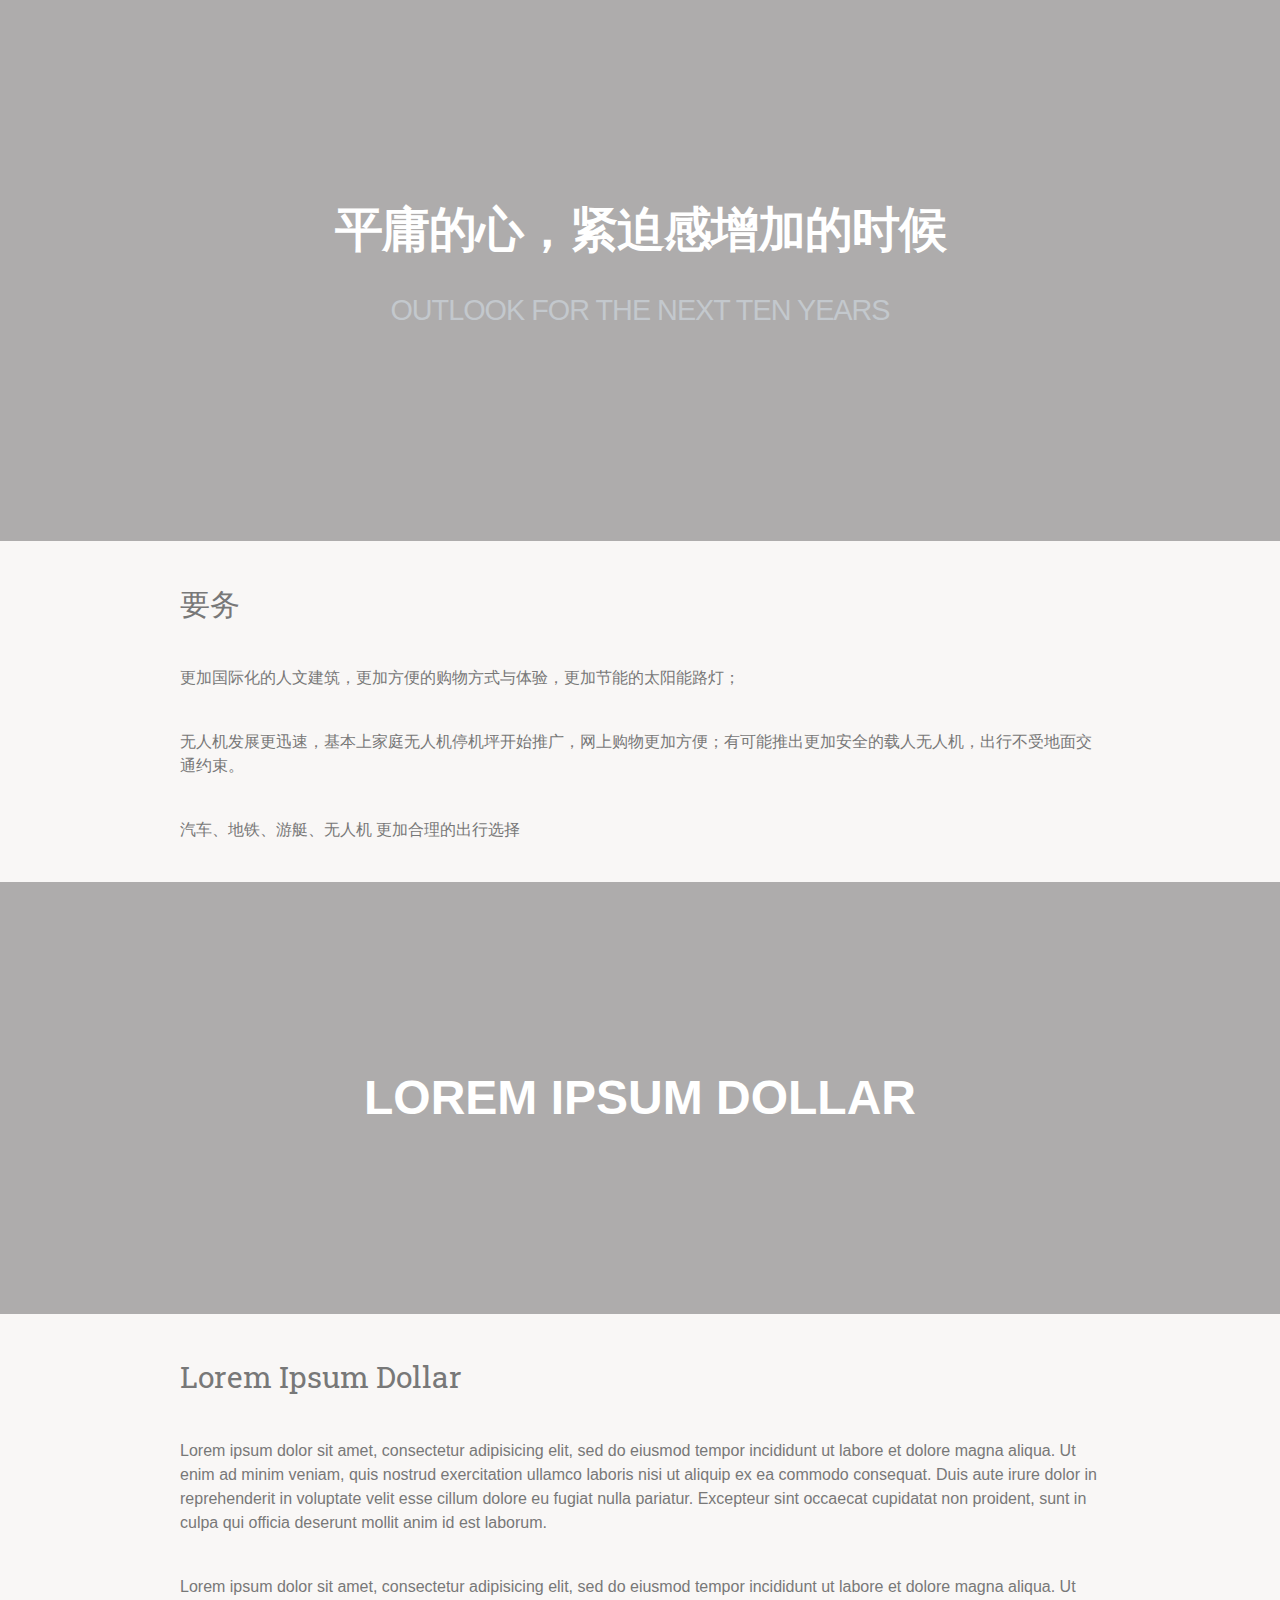
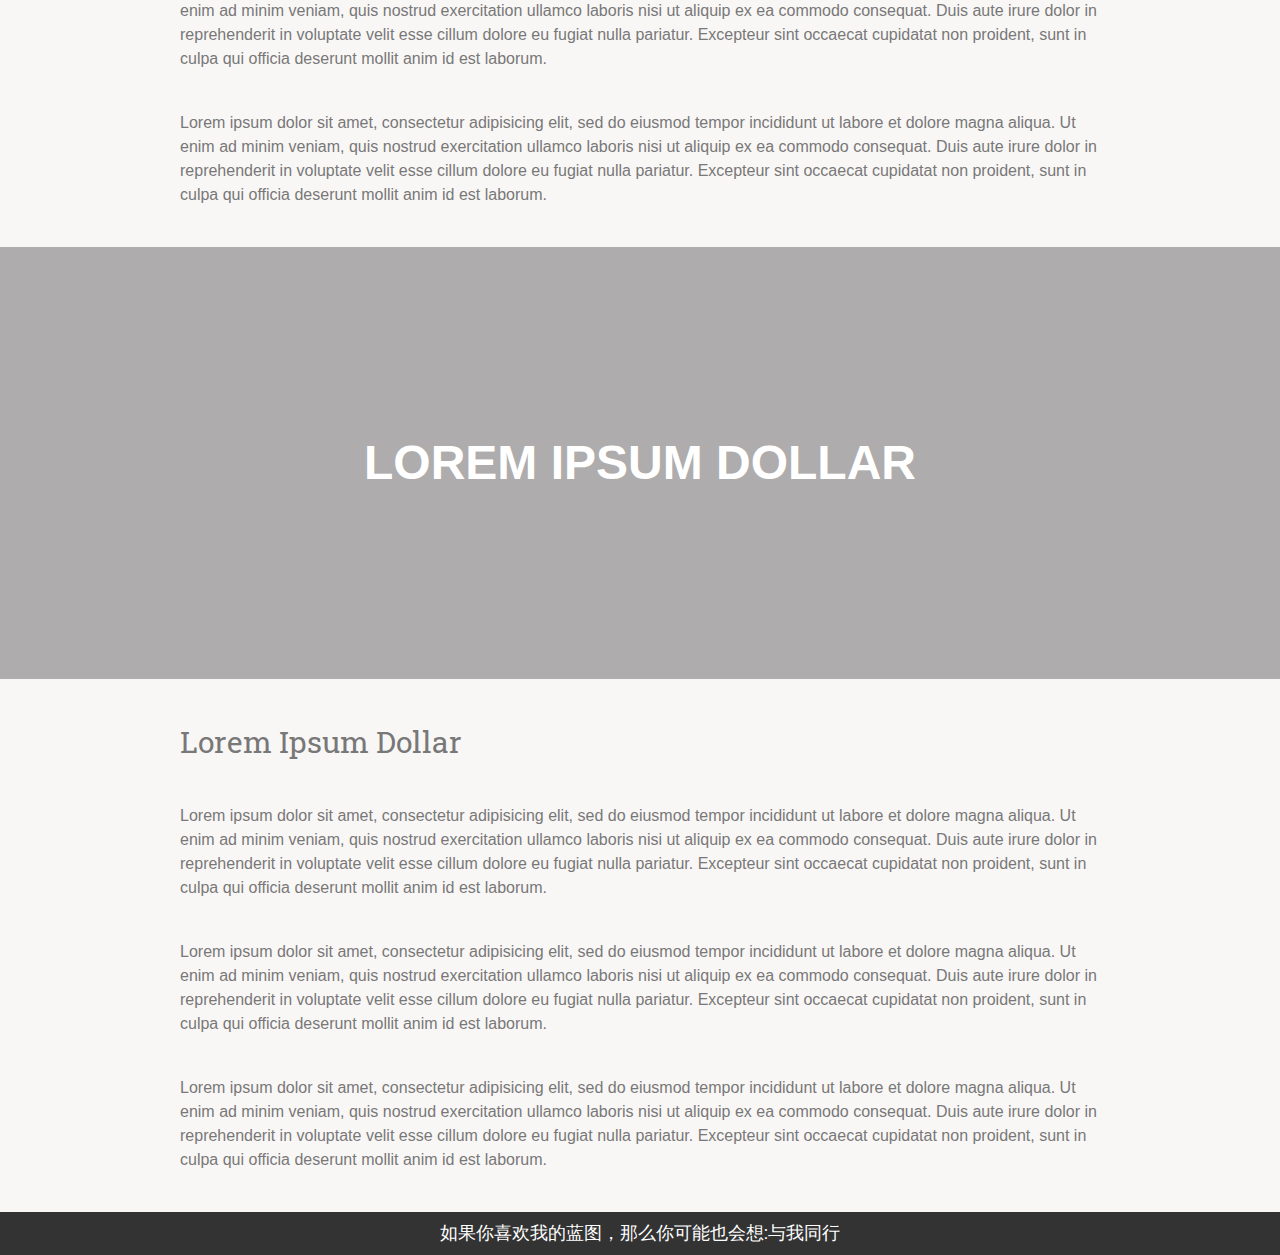
==== index.html @ 468d8baa "Update index.html" ====
<!doctype html>
<html lang="zh">
<head>
	<meta charset="UTF-8">
	<meta http-equiv="X-UA-Compatible" content="IE=edge,chrome=1"> 
	<meta name="viewport" content="width=device-width, initial-scale=1.0">
	<title>愿景！</title>
	<link rel="stylesheet" href="http://fonts.useso.com/css?family=Roboto+Slab">
	<link rel="stylesheet" type="text/css" href="stylesheets/index-ret.css" />
	<link rel="stylesheet" type="text/css" href="stylesheets/index-dft.css">
	<link rel="stylesheet" type="text/css" href="stylesheets/index-sle.css" />
	
</head>
<body>
	<section class="parallax parallax-1">
		<div class="htmleaf-header">
			<h1>平庸的心，紧迫感增加的时候 <span>Outlook for the next ten years</span></h1>

		</div>
	</section>

	<section class="content">
		<div class="container">


			<h2>要务</h2>

			<p>
				更加国际化的人文建筑，更加方便的购物方式与体验，更加节能的太阳能路灯；
			</p>

			<p>
				无人机发展更迅速，基本上家庭无人机停机坪开始推广，网上购物更加方便；有可能推出更加安全的载人无人机，出行不受地面交通约束。
			</p>

			<p>
				汽车、地铁、游艇、无人机 更加合理的出行选择
			</p>

		</div>
	</section>

	<section class="parallax parallax-2">
		<div class="container">
			<h1>Lorem Ipsum Dollar</h1>
		</div>
	</section>

	<section class="content">
		<div class="container">


			<h2>Lorem Ipsum Dollar</h2>

			<p>
				Lorem ipsum dolor sit amet, consectetur adipisicing elit, sed do eiusmod
				tempor incididunt ut labore et dolore magna aliqua. Ut enim ad minim veniam,
				quis nostrud exercitation ullamco laboris nisi ut aliquip ex ea commodo
				consequat. Duis aute irure dolor in reprehenderit in voluptate velit esse
				cillum dolore eu fugiat nulla pariatur. Excepteur sint occaecat cupidatat non
				proident, sunt in culpa qui officia deserunt mollit anim id est laborum.
			</p>

			<p>
				Lorem ipsum dolor sit amet, consectetur adipisicing elit, sed do eiusmod
				tempor incididunt ut labore et dolore magna aliqua. Ut enim ad minim veniam,
				quis nostrud exercitation ullamco laboris nisi ut aliquip ex ea commodo
				consequat. Duis aute irure dolor in reprehenderit in voluptate velit esse
				cillum dolore eu fugiat nulla pariatur. Excepteur sint occaecat cupidatat non
				proident, sunt in culpa qui officia deserunt mollit anim id est laborum.
			</p>

			<p>
				Lorem ipsum dolor sit amet, consectetur adipisicing elit, sed do eiusmod
				tempor incididunt ut labore et dolore magna aliqua. Ut enim ad minim veniam,
				quis nostrud exercitation ullamco laboris nisi ut aliquip ex ea commodo
				consequat. Duis aute irure dolor in reprehenderit in voluptate velit esse
				cillum dolore eu fugiat nulla pariatur. Excepteur sint occaecat cupidatat non
				proident, sunt in culpa qui officia deserunt mollit anim id est laborum.
			</p>

		</div>
	</section>

	<section class="parallax parallax-3">
		<div class="container">
			<h1>Lorem Ipsum Dollar</h1>
		</div>
	</section>

	<section class="content">
		<div class="container">


			<h2>Lorem Ipsum Dollar</h2>

			<p>
				Lorem ipsum dolor sit amet, consectetur adipisicing elit, sed do eiusmod
				tempor incididunt ut labore et dolore magna aliqua. Ut enim ad minim veniam,
				quis nostrud exercitation ullamco laboris nisi ut aliquip ex ea commodo
				consequat. Duis aute irure dolor in reprehenderit in voluptate velit esse
				cillum dolore eu fugiat nulla pariatur. Excepteur sint occaecat cupidatat non
				proident, sunt in culpa qui officia deserunt mollit anim id est laborum.
			</p>

			<p>
				Lorem ipsum dolor sit amet, consectetur adipisicing elit, sed do eiusmod
				tempor incididunt ut labore et dolore magna aliqua. Ut enim ad minim veniam,
				quis nostrud exercitation ullamco laboris nisi ut aliquip ex ea commodo
				consequat. Duis aute irure dolor in reprehenderit in voluptate velit esse
				cillum dolore eu fugiat nulla pariatur. Excepteur sint occaecat cupidatat non
				proident, sunt in culpa qui officia deserunt mollit anim id est laborum.
			</p>

			<p>
				Lorem ipsum dolor sit amet, consectetur adipisicing elit, sed do eiusmod
				tempor incididunt ut labore et dolore magna aliqua. Ut enim ad minim veniam,
				quis nostrud exercitation ullamco laboris nisi ut aliquip ex ea commodo
				consequat. Duis aute irure dolor in reprehenderit in voluptate velit esse
				cillum dolore eu fugiat nulla pariatur. Excepteur sint occaecat cupidatat non
				proident, sunt in culpa qui officia deserunt mollit anim id est laborum.
			</p>

		</div>
	</section>
	<footer class="related">
	    <h3>如果你喜欢我的蓝图，那么你可能也会想:<span onclick="javascript:window.location.href='http://dreamyun.com/about.html'">与我同行</span></h3>
	</footer>
</body>
</html>
---- stylesheets/index-ret.css ----
/* Let's default this puppy out
-------------------------------------------------------------------------------*/

html, body, body div, span, object, iframe, h1, h2, h3, h4, h5, h6, p, blockquote, pre, abbr, address, cite, code, del, dfn, em, img, ins, kbd, q, samp, small, strong, sub, sup, var, b, i, dl, dt, dd, ol, ul, li, fieldset, form, label, legend, table, caption, tbody, tfoot, thead, tr, th, td, article, aside, figure, footer, header, menu, nav, section, time, mark, audio, video, details, summary {
	margin: 0;
	padding: 0;
	border: 0;
	font-size: 100%;
	font-weight: normal;
	vertical-align: baseline;
	background: transparent;
}

article, aside, figure, footer, header, nav, section, details, summary {display: block;}

html {
	box-sizing: border-box;
}

*,
*:before,
*:after {
	box-sizing: inherit;
}


/* Responsive images and other embedded objects */
/* if you don't have full control over `img` tags (if you have to overcome attributes), consider adding height: auto */
img,
object,
embed {max-width: 100%;}

/*
   Note: keeping IMG here will cause problems if you're using foreground images as sprites.
	In fact, it *will* cause problems with Google Maps' controls at small size.
	If this is the case for you, try uncommenting the following:

#map img {
		max-width: none;
}
*/

/* force a vertical scrollbar to prevent a jumpy page */
html {overflow-y: scroll;}

/* we use a lot of ULs that aren't bulleted.
	you'll have to restore the bullets within content,
	which is fine because they're probably customized anyway */
ul {list-style: none;}

blockquote, q {quotes: none;}

blockquote:before,
blockquote:after,
q:before,
q:after {content: ''; content: none;}

a {margin: 0; padding: 0; font-size: 100%; vertical-align: baseline; background: transparent;}

del {text-decoration: line-through;}

abbr[title], dfn[title] {border-bottom: 1px dotted #000; cursor: help;}

/* tables still need cellspacing="0" in the markup */
table {border-collapse: collapse; border-spacing: 0;}
th {font-weight: bold; vertical-align: bottom;}
td {font-weight: normal; vertical-align: top;}

hr {display: block; height: 1px; border: 0; border-top: 1px solid #ccc; margin: 1em 0; padding: 0;}

input, select {vertical-align: middle;}

pre {
    white-space: pre; /* CSS2 */
    white-space: pre-wrap; /* CSS 2.1 */
    white-space: pre-line; /* CSS 3 (and 2.1 as well, actually) */
    word-wrap: break-word; /* IE */
}

input[type="radio"] {vertical-align: text-bottom;}
input[type="checkbox"] {vertical-align: bottom;}
.ie7 input[type="checkbox"] {vertical-align: baseline;}
.ie6 input {vertical-align: text-bottom;}

select, input, textarea {font: 99% sans-serif;}

table {font-size: inherit; font: 100%;}

small {font-size: 85%;}

strong {font-weight: bold;}

td, td img {vertical-align: top;}


sub, sup {font-size: 75%; line-height: 0; position: relative;}
sup {top: -0.5em;}
sub {bottom: -0.25em;}

/* standardize any monospaced elements */
pre, code, kbd, samp {font-family: monospace, sans-serif;}

/* hand cursor on clickable elements */
.clickable,
label,
input[type=button],
input[type=submit],
input[type=file],
button {cursor: pointer;}

/* Webkit browsers add a 2px margin outside the chrome of form elements */
button, input, select, textarea {margin: 0;}

/* make buttons play nice in IE */
button,
input[type=button] {width: auto; overflow: visible;}

/* scale images in IE7 more attractively */
.ie7 img {-ms-interpolation-mode: bicubic;}

/* prevent BG image flicker upon hover
   (commented out as usage is rare, and the filter syntax messes with some pre-processors)
.ie6 html {filter: expression(document.execCommand("BackgroundImageCache", false, true));}
*/

/* let's clear some floats */
.clearfix:before, .clearfix:after { content: "\0020"; display: block; height: 0; overflow: hidden; }
.clearfix:after { clear: both; }
.clearfix { zoom: 1; }
---- stylesheets/index-dft.css ----
@import url(http://fonts.useso.com/css?family=Raleway:200,500,700,800);
@font-face {
	font-family: 'icomoon';
	src:url('../fonts/icomoon.eot?rretjt');
	src:url('../fonts/icomoon.eot?#iefixrretjt') format('embedded-opentype'),
		url('../fonts/icomoon.woff?rretjt') format('woff'),
		url('../fonts/icomoon.ttf?rretjt') format('truetype'),
		url('../fonts/icomoon.svg?rretjt#icomoon') format('svg');
	font-weight: normal;
	font-style: normal;
}

[class^="icon-"], [class*=" icon-"] {
	font-family: 'icomoon';
	speak: none;
	font-style: normal;
	font-weight: normal;
	font-variant: normal;
	text-transform: none;
	line-height: 1;

	/* Better Font Rendering =========== */
	-webkit-font-smoothing: antialiased;
	-moz-osx-font-smoothing: grayscale;
}

body, html { font-size: 100%; 	padding: 0; margin: 0;}

/* Reset */
*,
*:after,
*:before {
	-webkit-box-sizing: border-box;
	-moz-box-sizing: border-box;
	box-sizing: border-box;
}

/* Clearfix hack by Nicolas Gallagher: http://nicolasgallagher.com/micro-clearfix-hack/ */
.clearfix:before,
.clearfix:after {
	content: " ";
	display: table;
}

.clearfix:after {
	clear: both;
}

body{
	background: #f9f7f6;
	color: #404d5b;
	font-weight: 500;
	font-size: 1.05em;
	font-family: "Segoe UI", "Lucida Grande", Helvetica, Arial, "Microsoft YaHei", FreeSans, Arimo, "Droid Sans", "wenquanyi micro hei", "Hiragino Sans GB", "Hiragino Sans GB W3", "FontAwesome", sans-serif;
}
a{color: #2fa0ec;text-decoration: none;outline: none;}
a:hover,a:focus{color:#74777b;}

.htmleaf-container{
	margin: 0 auto;
	text-align: center;
	overflow: hidden;
}
.htmleaf-content {
	font-size: 150%;
	padding: 1em 0;
}

.htmleaf-content h2 {
	margin: 0 0 2em;
	opacity: 0.1;
}

.htmleaf-content p {
	margin: 1em 0;
	padding: 5em 0 0 0;
	font-size: 0.65em;
}
.bgcolor-1 { background: #f0efee; }
.bgcolor-2 { background: #f9f9f9; }
.bgcolor-3 { background: #e8e8e8; }/*light grey*/
.bgcolor-4 { background: #2f3238; color: #fff; }/*Dark grey*/
.bgcolor-5 { background: #df6659; color: #521e18; }/*pink1*/
.bgcolor-6 { background: #2fa8ec; }/*sky blue*/
.bgcolor-7 { background: #d0d6d6; }/*White tea*/
.bgcolor-8 { background: #3d4444; color: #fff; }/*Dark grey2*/
.bgcolor-9 { background: #ef3f52; color: #fff;}/*pink2*/
.bgcolor-10{ background: #64448f; color: #fff;}/*Violet*/
.bgcolor-11{ background: #3755ad; color: #fff;}/*dark blue*/
.bgcolor-12{ background: #3498DB; color: #fff;}/*light blue*/
/* Header */
.htmleaf-header{
	padding: 1em 190px 1em;
	letter-spacing: -1px;
	text-align: center;
}
.htmleaf-header h1 {
	font-weight: 600;
	font-size: 2em;
	line-height: 1;
	margin-bottom: 0;
	font-family: "Segoe UI", "Lucida Grande", Helvetica, Arial, "Microsoft YaHei", FreeSans, Arimo, "Droid Sans", "wenquanyi micro hei", "Hiragino Sans GB", "Hiragino Sans GB W3", "FontAwesome", sans-serif;
}
.htmleaf-header h1 span {
	font-family: "Segoe UI", "Lucida Grande", Helvetica, Arial, "Microsoft YaHei", FreeSans, Arimo, "Droid Sans", "wenquanyi micro hei", "Hiragino Sans GB", "Hiragino Sans GB W3", "FontAwesome", sans-serif;
	display: block;
	font-size: 60%;
	font-weight: 400;
	padding: 0.8em 0 0.5em 0;
	color: #c3c8cd;
}
/*nav*/
.htmleaf-demo a{color: #1d7db1;text-decoration: none;}
.htmleaf-demo{width: 100%;padding-bottom: 1.2em;}
.htmleaf-demo a{display: inline-block;margin: 0.5em;padding: 0.6em 1em;border: 3px solid #1d7db1;font-weight: 700;}
.htmleaf-demo a:hover{opacity: 0.6;}
.htmleaf-demo a.current{background:#1d7db1;color: #fff; }
/* Top Navigation Style */
.htmleaf-links {
	position: relative;
	display: inline-block;
	white-space: nowrap;
	font-size: 1.5em;
	text-align: center;
}

.htmleaf-links::after {
	position: absolute;
	top: 0;
	left: 50%;
	margin-left: -1px;
	width: 2px;
	height: 100%;
	background: #dbdbdb;
	content: '';
	-webkit-transform: rotate3d(0,0,1,22.5deg);
	transform: rotate3d(0,0,1,22.5deg);
}

.htmleaf-icon {
	display: inline-block;
	margin: 0.5em;
	padding: 0em 0;
	width: 1.5em;
	text-decoration: none;
}

.htmleaf-icon span {
	display: none;
}

.htmleaf-icon:before {
	margin: 0 5px;
	text-transform: none;
	font-weight: normal;
	font-style: normal;
	font-variant: normal;
	font-family: 'icomoon';
	line-height: 1;
	speak: none;
	-webkit-font-smoothing: antialiased;
}
/* footer */
.htmleaf-footer{width: 100%;padding-top: 10px;}
.htmleaf-small{font-size: 0.8em;}
.center{text-align: center;}
/****/
.related {
	color: #fff;
	background: #333;
	text-align: center;
	font-size: 1.25em;
	padding: 0.5em 0;
	overflow: hidden;
}

.related > a {
	vertical-align: top;
	width: calc(100% - 20px);
	max-width: 340px;
	display: inline-block;
	text-align: center;
	margin: 20px 10px;
	padding: 25px;
	font-family: "Segoe UI", "Lucida Grande", Helvetica, Arial, "Microsoft YaHei", FreeSans, Arimo, "Droid Sans", "wenquanyi micro hei", "Hiragino Sans GB", "Hiragino Sans GB W3", "FontAwesome", sans-serif;
}
.related a {
	display: inline-block;
	text-align: left;
	margin: 20px auto;
	padding: 10px 20px;
	opacity: 0.8;
	-webkit-transition: opacity 0.3s;
	transition: opacity 0.3s;
	-webkit-backface-visibility: hidden;
}

.related a:hover,
.related a:active {
	opacity: 1;
}

.related a img {
	max-width: 100%;
	opacity: 0.8;
	border-radius: 4px;
}
.related a:hover img,
.related a:active img {
	opacity: 1;
}
.related h3{font-family: "Microsoft YaHei", sans-serif;}
.related a h3 {
	font-weight: 300;
	margin-top: 0.15em;
	color: #fff;
}
/* icomoon */
.icon-htmleaf-home-outline:before {
	content: "\e5000";
}

.icon-htmleaf-arrow-forward-outline:before {
	content: "\e5001";
}

@media screen and (max-width: 50em) {
	.htmleaf-header {
		padding: 3em 10% 4em;
	}
	.htmleaf-header h1 {
        font-size:2em;
    }
}


@media screen and (max-width: 40em) {
	.htmleaf-header h1 {
		font-size: 1.5em;
	}
}

@media screen and (max-width: 30em) {
    .htmleaf-header h1 {
        font-size:1.2em;
    }
}
---- stylesheets/index-sle.css ----
body {
	color: #787878;
	font-family: "Helvetica Neue", Helvetica, Arial;
	font-size: 14px;
	line-height: 1.5;
}
.container {
	width: 100%;
	max-width: 960px;
	margin: 0 auto;
	padding: 0 20px;
}


/**************************************
	Content styles
**************************************/

@media (min-width: 600px) {
	section.content h2 {
		font-size: 42px;
	}
	section.content p {
		font-size: 20px;
	}
}

section.content {
	padding: 40px 0;
}
section.content h2 {
	margin-bottom: 40px;
	font-family: "Roboto Slab", serif;
	font-size: 30px;
}
section.content p {
	margin-bottom: 40px;
	font-size: 16px;
	font-weight: 300;
}
section.content p:last-child {
	margin-bottom: 0;
}

/**************************************
	Parralax styles
**************************************/
section.parallax {
	position: relative;
	height: auto;
	padding: 180px 0px;

	background-position: 50% 50%;
	background-repeat: no-repeat;
	background-attachment: fixed;
	-webkit-background-size: cover;
	-moz-background-size: cover;
	-o-background-size: cover;
	background-size: cover;
}
section.parallax:after {
    position: absolute;
    left: 0;
    right: 0;
    bottom: 0;
    top: 0;
    background-color: rgba(0, 0, 0, 0.30);
    z-index: 100;
    content: ' ';
}
section.parallax h1 {
	color: #fff;
	position: relative;
	z-index: 101;
	font-size: 48px;
	line-height: 1.5;
	font-weight: 700;
	text-align: center;
	text-transform: uppercase;
}

/**************************************
	Parralax blocks
**************************************/
section.parallax.parallax-1 {
	background-image: url("http://dreamhill.github.io/Public/remoteimg/powerimg.jpg");
	background-position: 100% 100%;
}

section.parallax.parallax-2 {
	background-image: url("http://dreamhill.github.io/Public/remoteimg/powerimg2.jpg");
}

section.parallax.parallax-3 {
	background-image: url("http://dreamhill.github.io/Public/remoteimg/powerimg3.jpg");
}
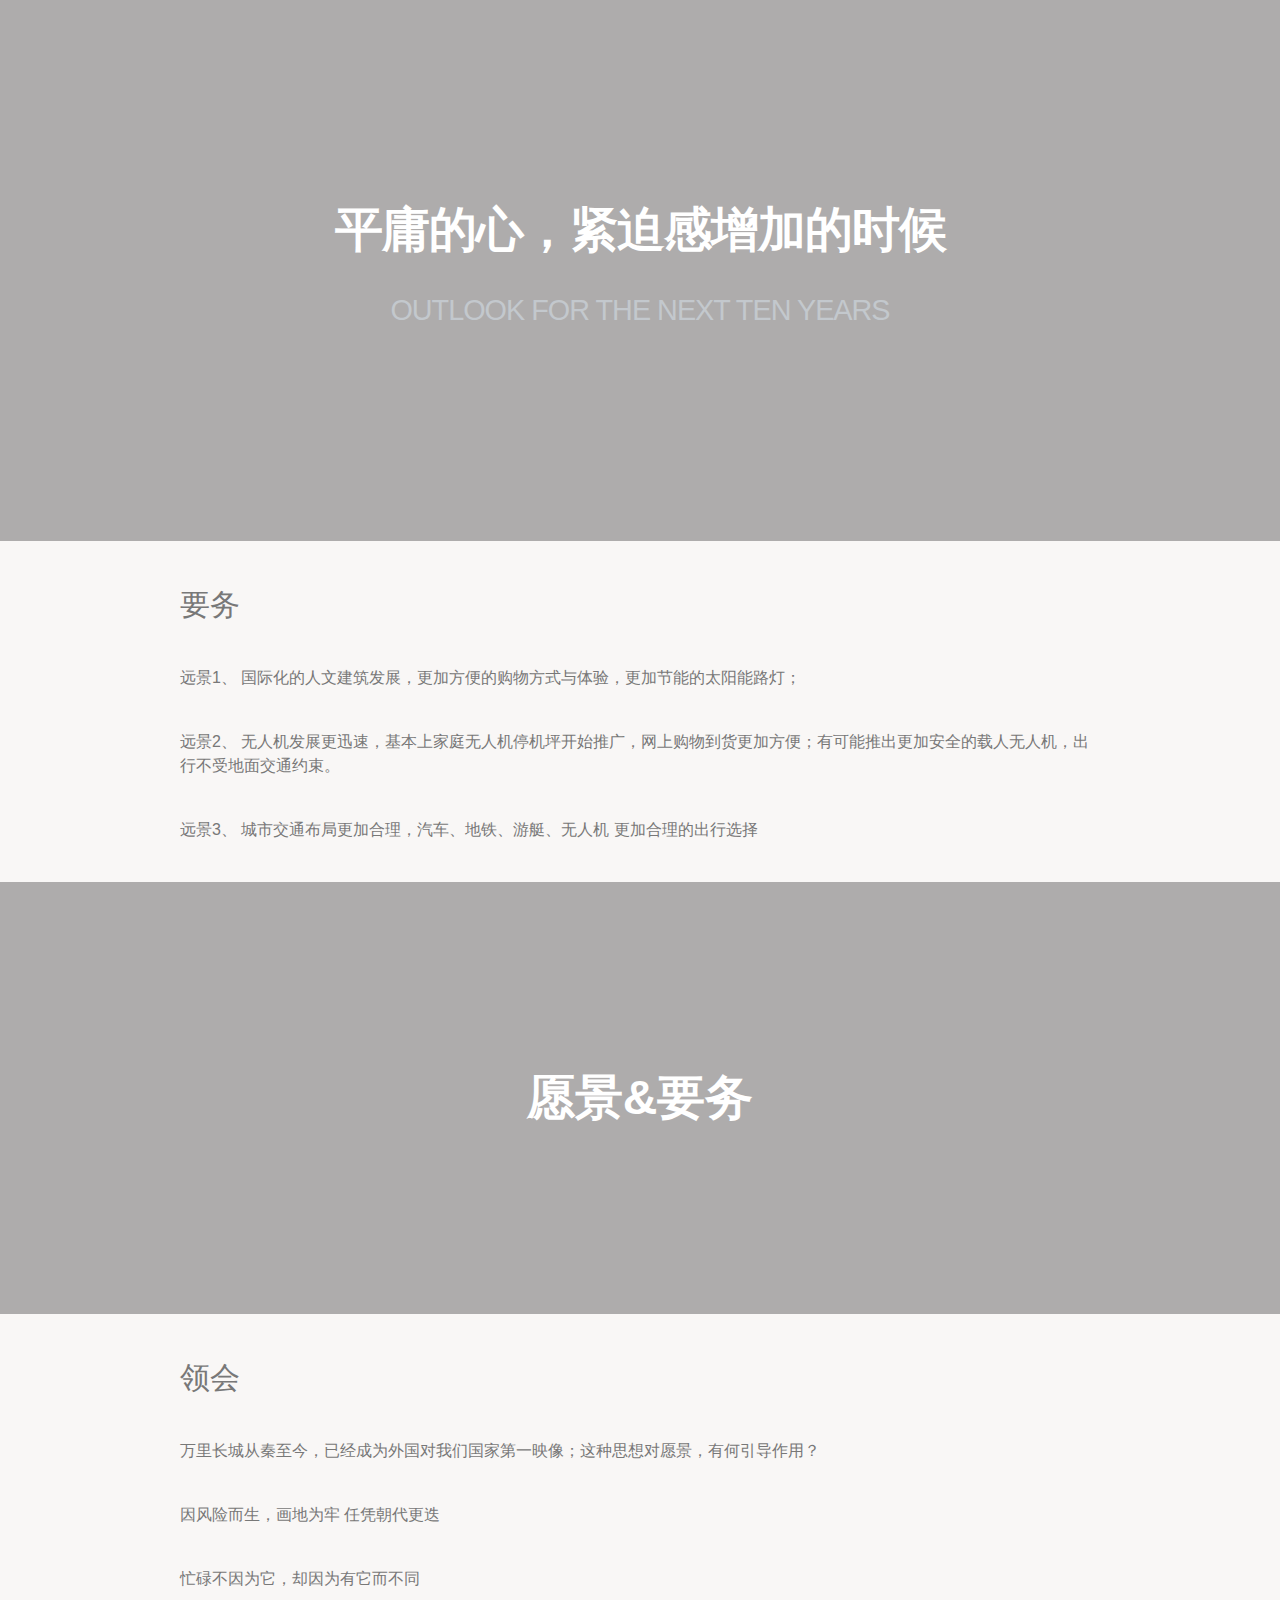
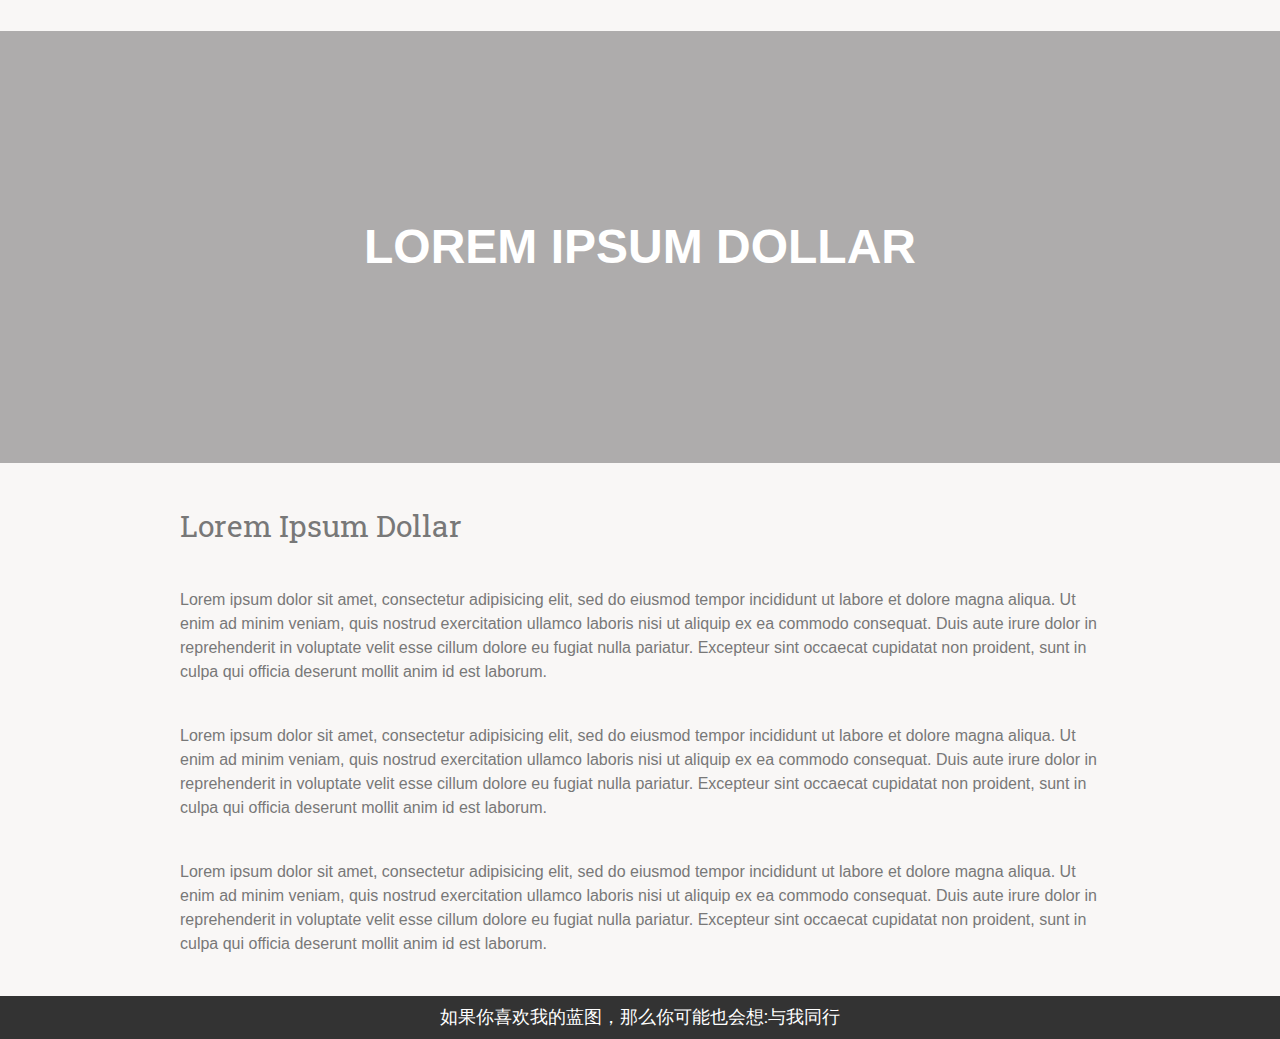
==== commit 5444ce0b: "Update index.html" ====
--- a/index.html
+++ b/index.html
@@ -26,15 +26,15 @@
 			<h2>要务</h2>
 
 			<p>
-				更加国际化的人文建筑，更加方便的购物方式与体验，更加节能的太阳能路灯；
+				远景1、 国际化的人文建筑发展，更加方便的购物方式与体验，更加节能的太阳能路灯；
 			</p>
 
 			<p>
-				无人机发展更迅速，基本上家庭无人机停机坪开始推广，网上购物更加方便；有可能推出更加安全的载人无人机，出行不受地面交通约束。
+				远景2、 无人机发展更迅速，基本上家庭无人机停机坪开始推广，网上购物到货更加方便；有可能推出更加安全的载人无人机，出行不受地面交通约束。
 			</p>
 
 			<p>
-				汽车、地铁、游艇、无人机 更加合理的出行选择
+				远景3、 城市交通布局更加合理，汽车、地铁、游艇、无人机 更加合理的出行选择
 			</p>
 
 		</div>
@@ -42,7 +42,7 @@
 
 	<section class="parallax parallax-2">
 		<div class="container">
-			<h1>Lorem Ipsum Dollar</h1>
+			<h1>愿景&要务</h1>
 		</div>
 	</section>
 
@@ -50,33 +50,18 @@
 		<div class="container">
 
 
-			<h2>Lorem Ipsum Dollar</h2>
+			<h2>领会</h2>
 
 			<p>
-				Lorem ipsum dolor sit amet, consectetur adipisicing elit, sed do eiusmod
-				tempor incididunt ut labore et dolore magna aliqua. Ut enim ad minim veniam,
-				quis nostrud exercitation ullamco laboris nisi ut aliquip ex ea commodo
-				consequat. Duis aute irure dolor in reprehenderit in voluptate velit esse
-				cillum dolore eu fugiat nulla pariatur. Excepteur sint occaecat cupidatat non
-				proident, sunt in culpa qui officia deserunt mollit anim id est laborum.
+				万里长城从秦至今，已经成为外国对我们国家第一映像；这种思想对愿景，有何引导作用？
 			</p>
 
 			<p>
-				Lorem ipsum dolor sit amet, consectetur adipisicing elit, sed do eiusmod
-				tempor incididunt ut labore et dolore magna aliqua. Ut enim ad minim veniam,
-				quis nostrud exercitation ullamco laboris nisi ut aliquip ex ea commodo
-				consequat. Duis aute irure dolor in reprehenderit in voluptate velit esse
-				cillum dolore eu fugiat nulla pariatur. Excepteur sint occaecat cupidatat non
-				proident, sunt in culpa qui officia deserunt mollit anim id est laborum.
+				因风险而生，画地为牢 任凭朝代更迭
 			</p>
 
 			<p>
-				Lorem ipsum dolor sit amet, consectetur adipisicing elit, sed do eiusmod
-				tempor incididunt ut labore et dolore magna aliqua. Ut enim ad minim veniam,
-				quis nostrud exercitation ullamco laboris nisi ut aliquip ex ea commodo
-				consequat. Duis aute irure dolor in reprehenderit in voluptate velit esse
-				cillum dolore eu fugiat nulla pariatur. Excepteur sint occaecat cupidatat non
-				proident, sunt in culpa qui officia deserunt mollit anim id est laborum.
+				忙碌不因为它，却因为有它而不同
 			</p>
 
 		</div>
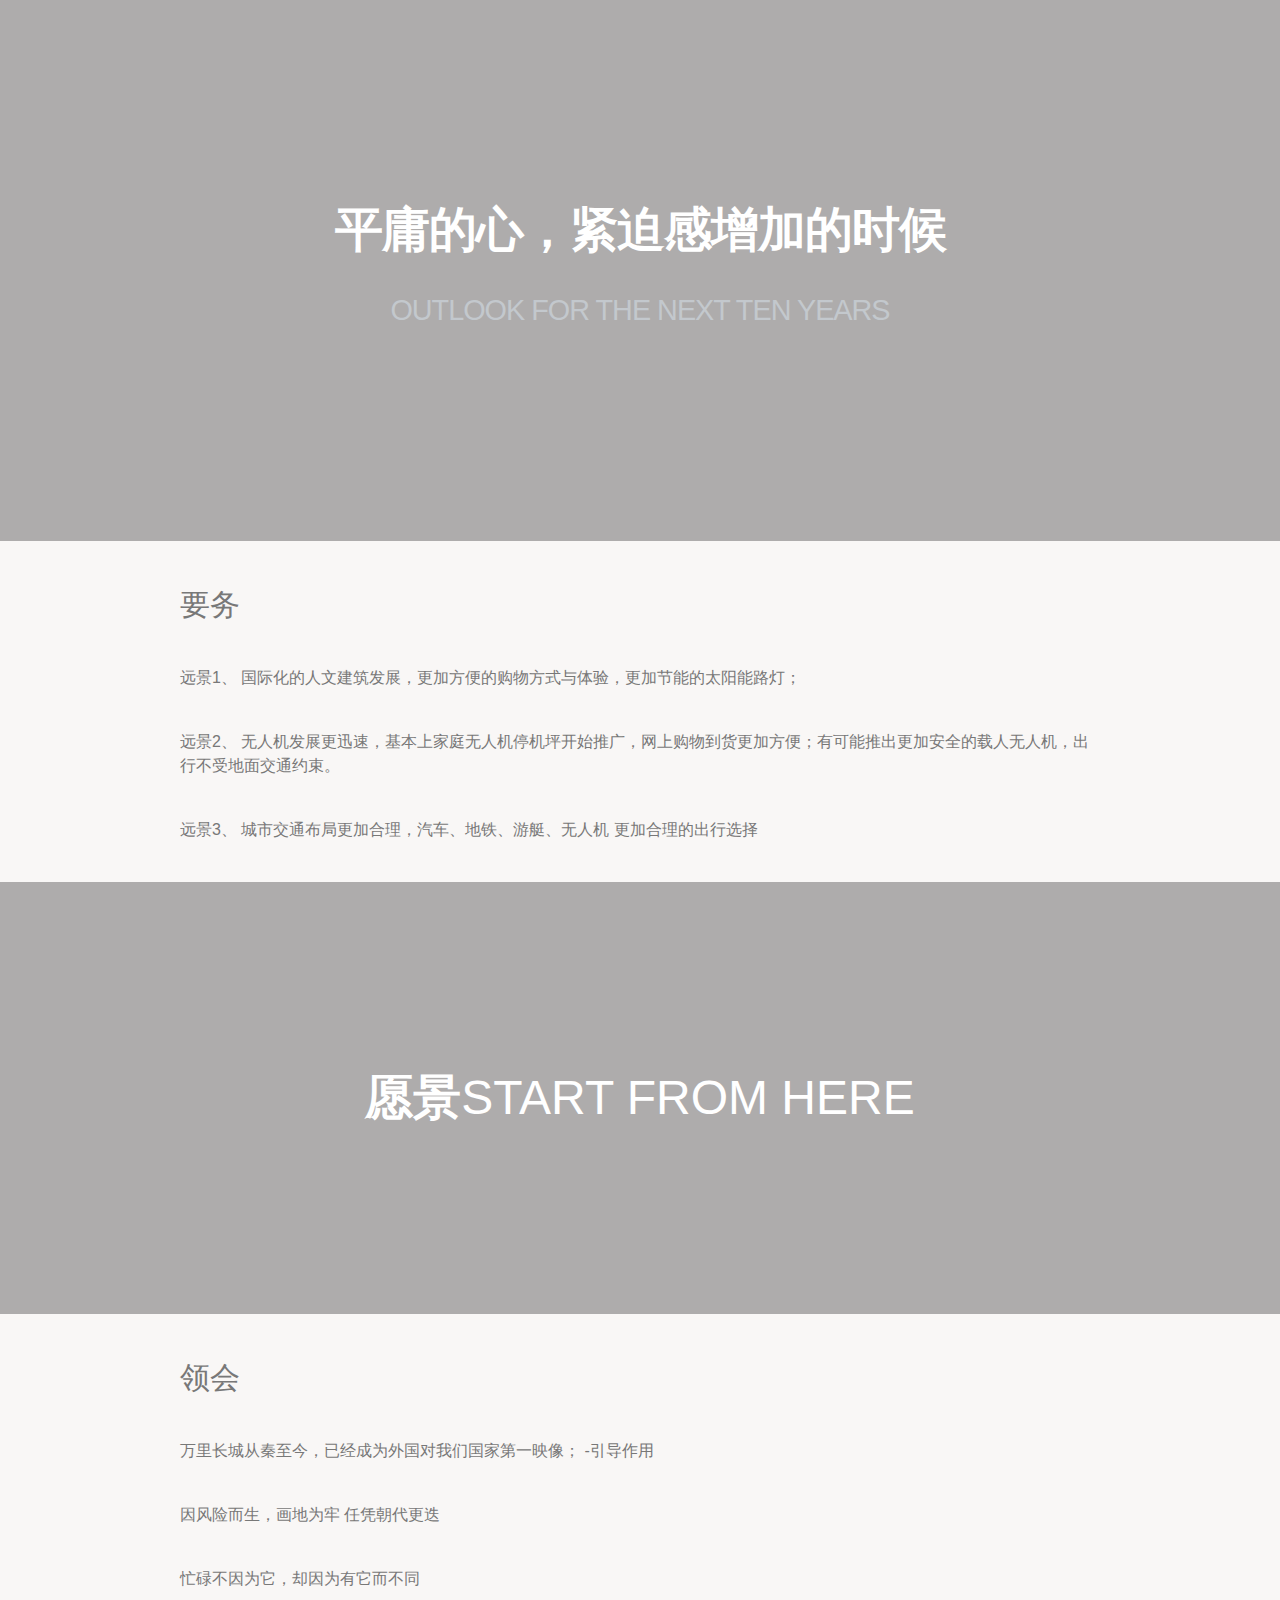
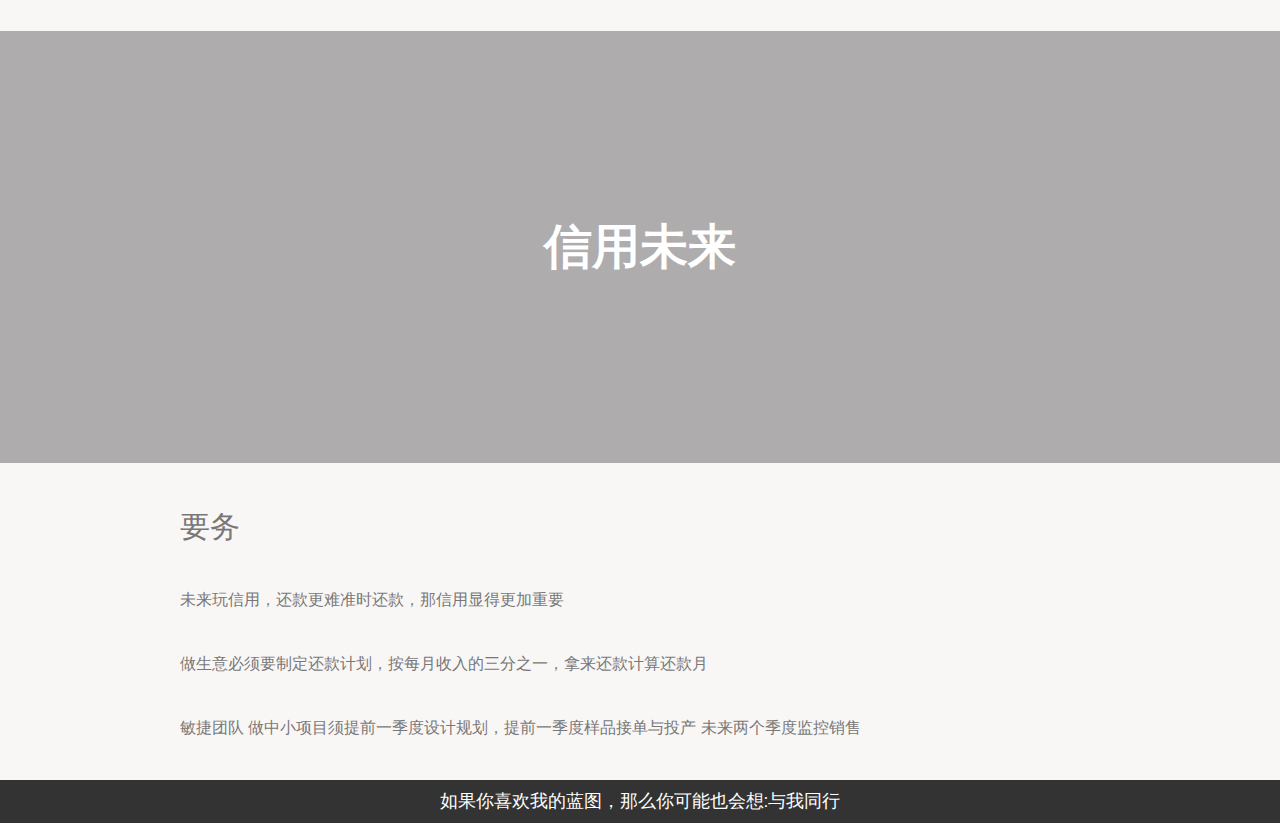
==== commit a0b59e01: "Update index.html" ====
--- a/index.html
+++ b/index.html
@@ -42,7 +42,7 @@
 
 	<section class="parallax parallax-2">
 		<div class="container">
-			<h1>愿景&要务</h1>
+			<h1>愿景<span>Start from here</span></h1>
 		</div>
 	</section>
 
@@ -53,7 +53,7 @@
 			<h2>领会</h2>
 
 			<p>
-				万里长城从秦至今，已经成为外国对我们国家第一映像；这种思想对愿景，有何引导作用？
+				万里长城从秦至今，已经成为外国对我们国家第一映像； -引导作用
 			</p>
 
 			<p>
@@ -69,7 +69,7 @@
 
 	<section class="parallax parallax-3">
 		<div class="container">
-			<h1>Lorem Ipsum Dollar</h1>
+			<h1>信用未来</h1>
 		</div>
 	</section>
 
@@ -77,33 +77,18 @@
 		<div class="container">
 
 
-			<h2>Lorem Ipsum Dollar</h2>
+			<h2>要务</h2>
 
 			<p>
-				Lorem ipsum dolor sit amet, consectetur adipisicing elit, sed do eiusmod
-				tempor incididunt ut labore et dolore magna aliqua. Ut enim ad minim veniam,
-				quis nostrud exercitation ullamco laboris nisi ut aliquip ex ea commodo
-				consequat. Duis aute irure dolor in reprehenderit in voluptate velit esse
-				cillum dolore eu fugiat nulla pariatur. Excepteur sint occaecat cupidatat non
-				proident, sunt in culpa qui officia deserunt mollit anim id est laborum.
+				未来玩信用，还款更难准时还款，那信用显得更加重要
 			</p>
 
 			<p>
-				Lorem ipsum dolor sit amet, consectetur adipisicing elit, sed do eiusmod
-				tempor incididunt ut labore et dolore magna aliqua. Ut enim ad minim veniam,
-				quis nostrud exercitation ullamco laboris nisi ut aliquip ex ea commodo
-				consequat. Duis aute irure dolor in reprehenderit in voluptate velit esse
-				cillum dolore eu fugiat nulla pariatur. Excepteur sint occaecat cupidatat non
-				proident, sunt in culpa qui officia deserunt mollit anim id est laborum.
+				做生意必须要制定还款计划，按每月收入的三分之一，拿来还款计算还款月
 			</p>
 
 			<p>
-				Lorem ipsum dolor sit amet, consectetur adipisicing elit, sed do eiusmod
-				tempor incididunt ut labore et dolore magna aliqua. Ut enim ad minim veniam,
-				quis nostrud exercitation ullamco laboris nisi ut aliquip ex ea commodo
-				consequat. Duis aute irure dolor in reprehenderit in voluptate velit esse
-				cillum dolore eu fugiat nulla pariatur. Excepteur sint occaecat cupidatat non
-				proident, sunt in culpa qui officia deserunt mollit anim id est laborum.
+				敏捷团队 做中小项目须提前一季度设计规划，提前一季度样品接单与投产 未来两个季度监控销售
 			</p>
 
 		</div>
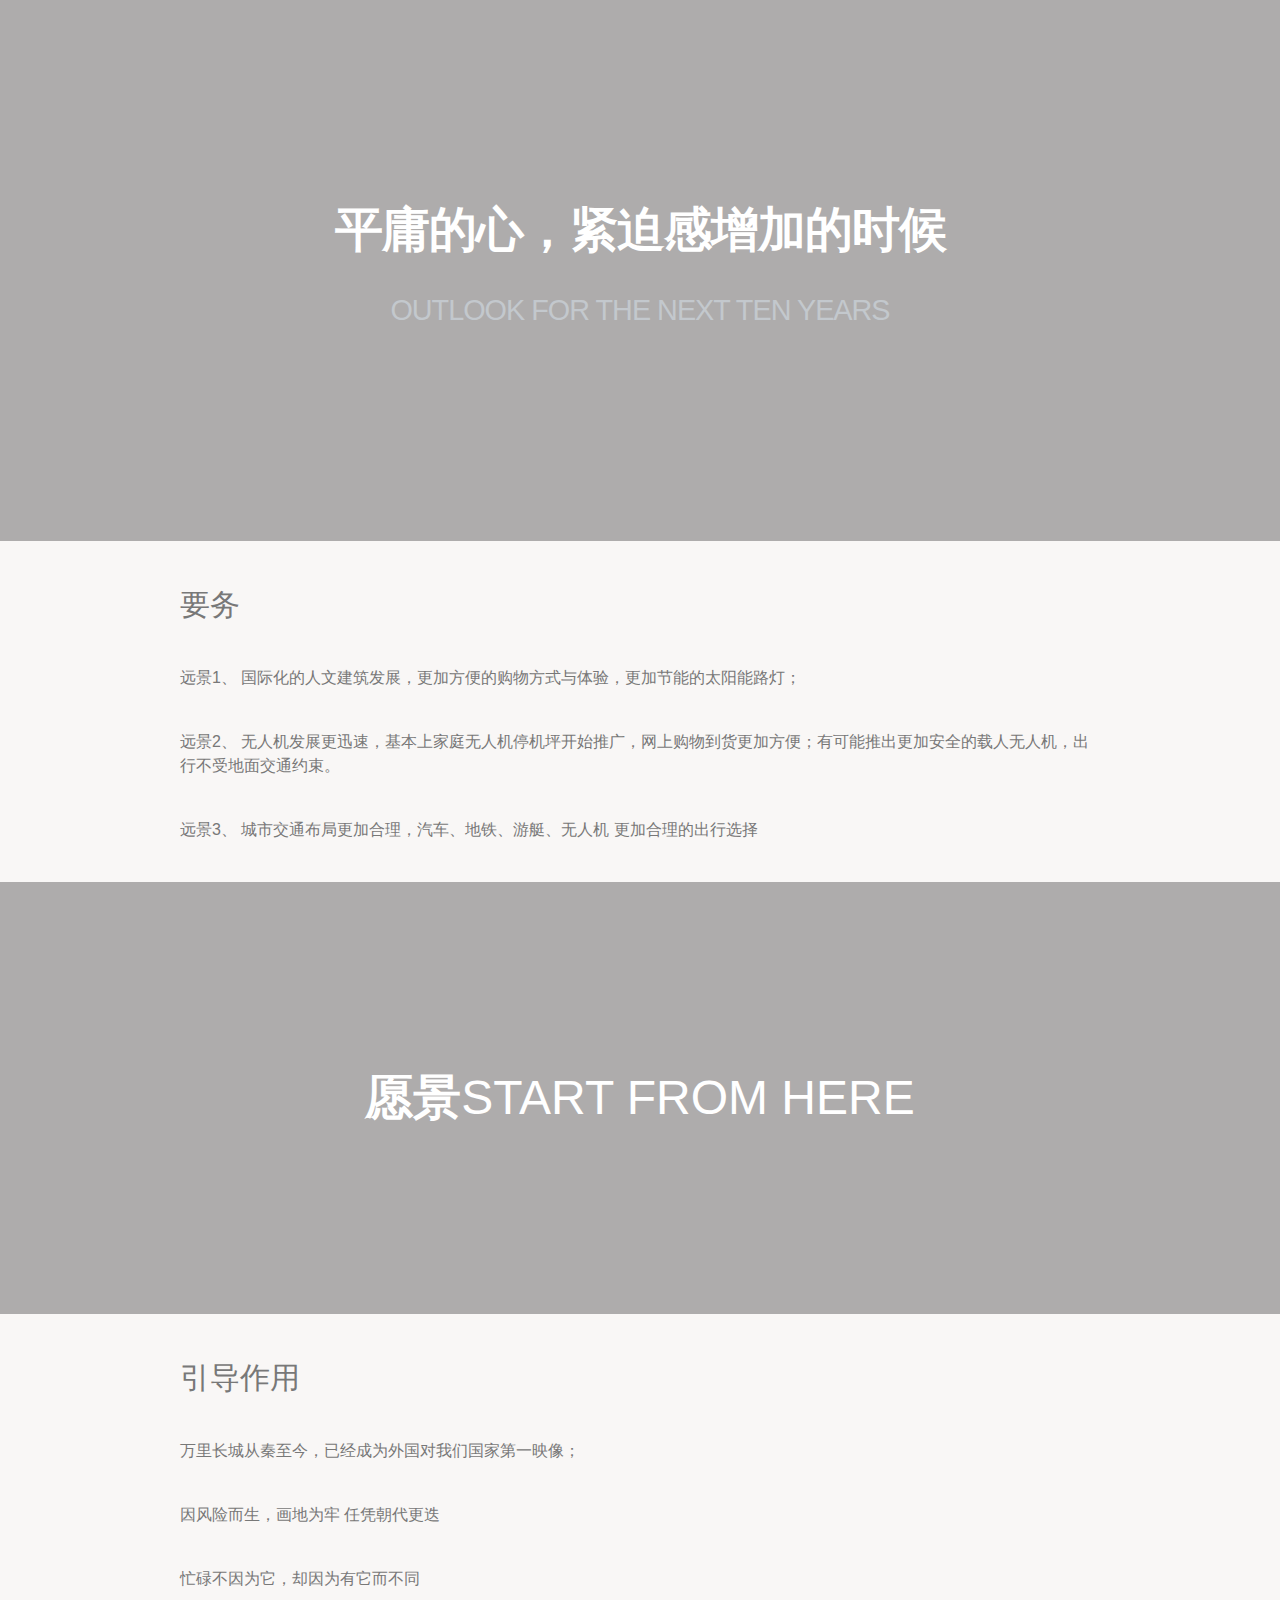
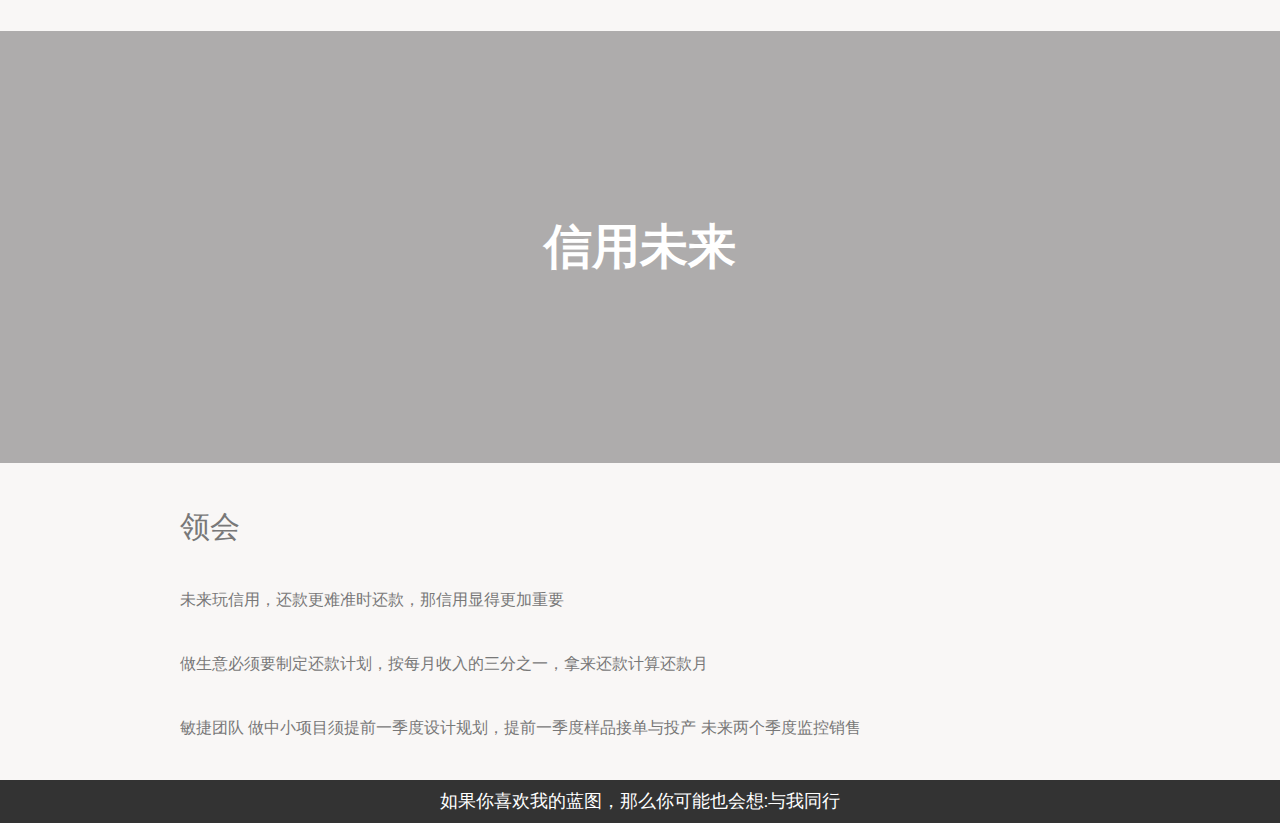
==== commit b100714c: "Update index.html" ====
--- a/index.html
+++ b/index.html
@@ -50,10 +50,10 @@
 		<div class="container">
 
 
-			<h2>领会</h2>
+			<h2>引导作用</h2>
 
 			<p>
-				万里长城从秦至今，已经成为外国对我们国家第一映像； -引导作用
+				万里长城从秦至今，已经成为外国对我们国家第一映像； 
 			</p>
 
 			<p>
@@ -77,7 +77,7 @@
 		<div class="container">
 
 
-			<h2>要务</h2>
+			<h2>领会</h2>
 
 			<p>
 				未来玩信用，还款更难准时还款，那信用显得更加重要
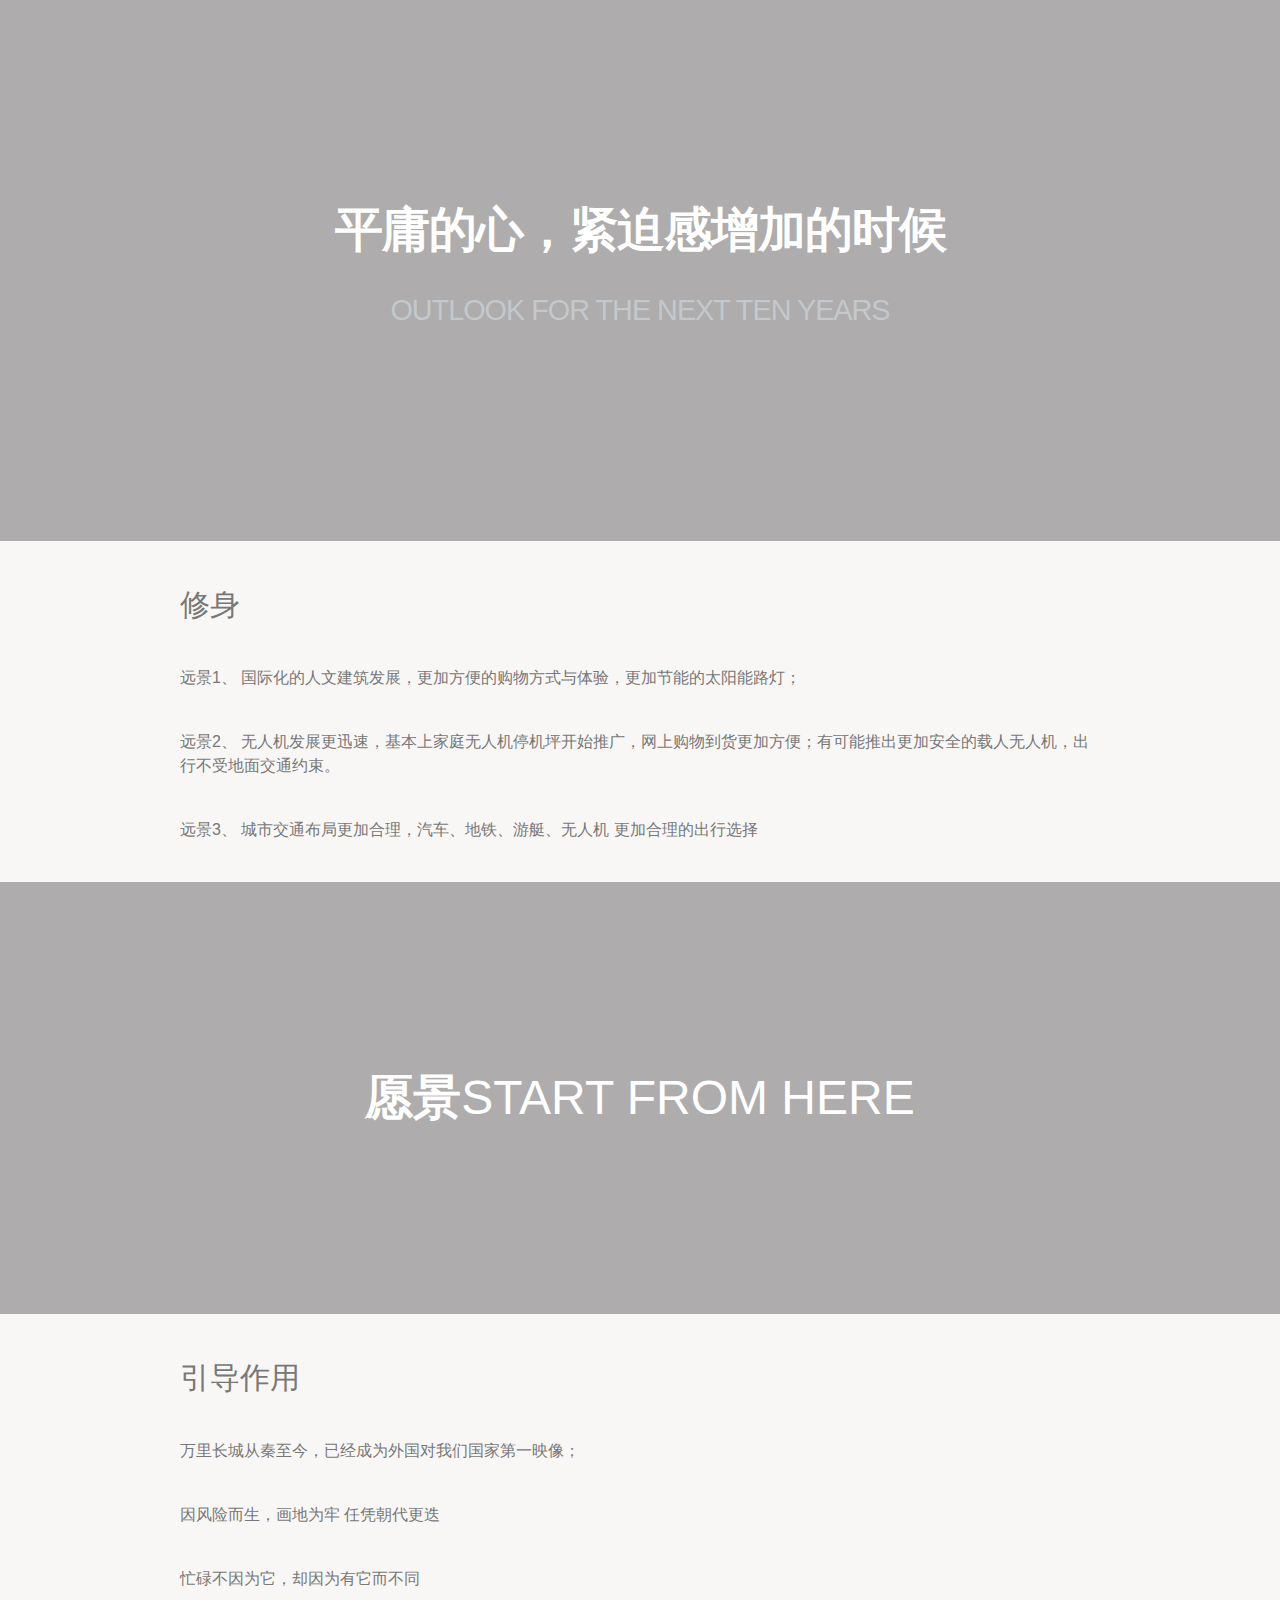
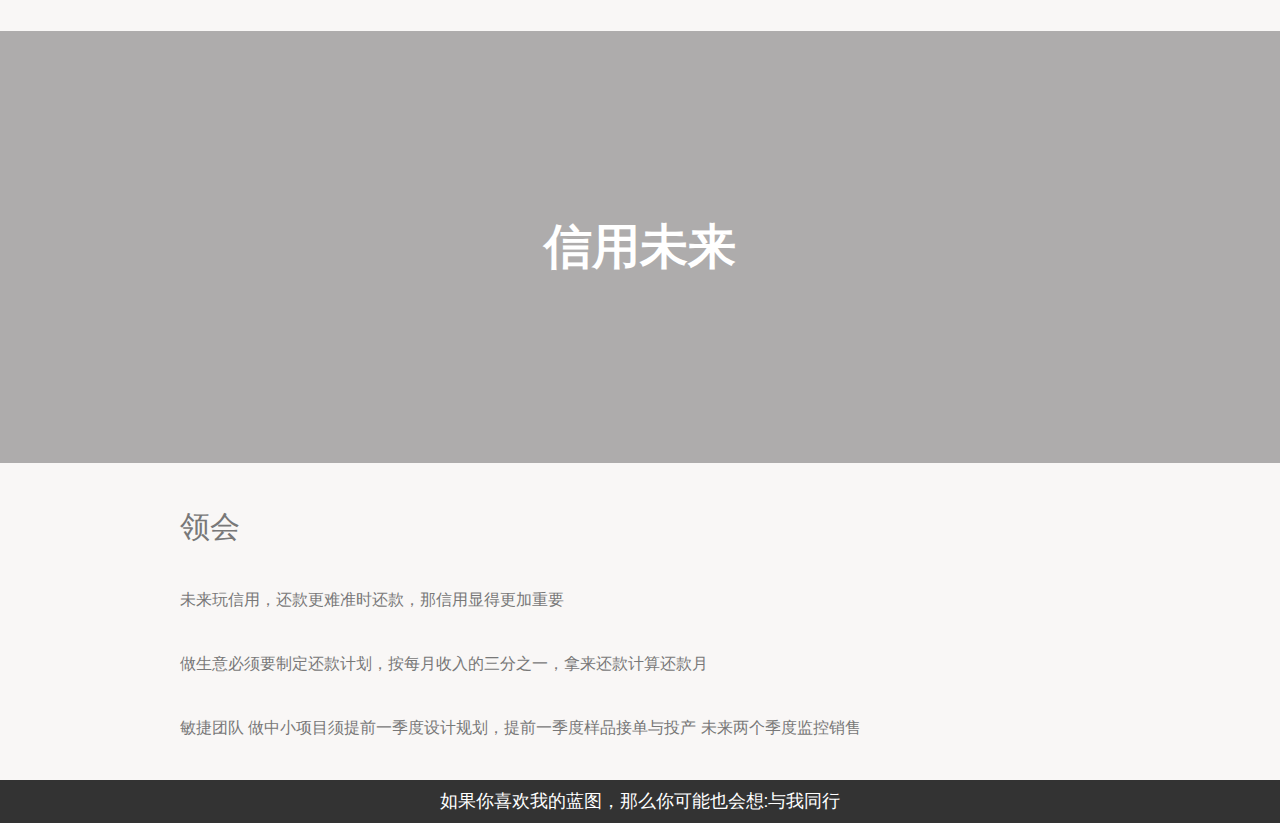
==== commit 746c52d1: "Update index.html" ====
--- a/index.html
+++ b/index.html
@@ -23,7 +23,7 @@
 		<div class="container">
 
 
-			<h2>要务</h2>
+			<h2>修身</h2>
 
 			<p>
 				远景1、 国际化的人文建筑发展，更加方便的购物方式与体验，更加节能的太阳能路灯；
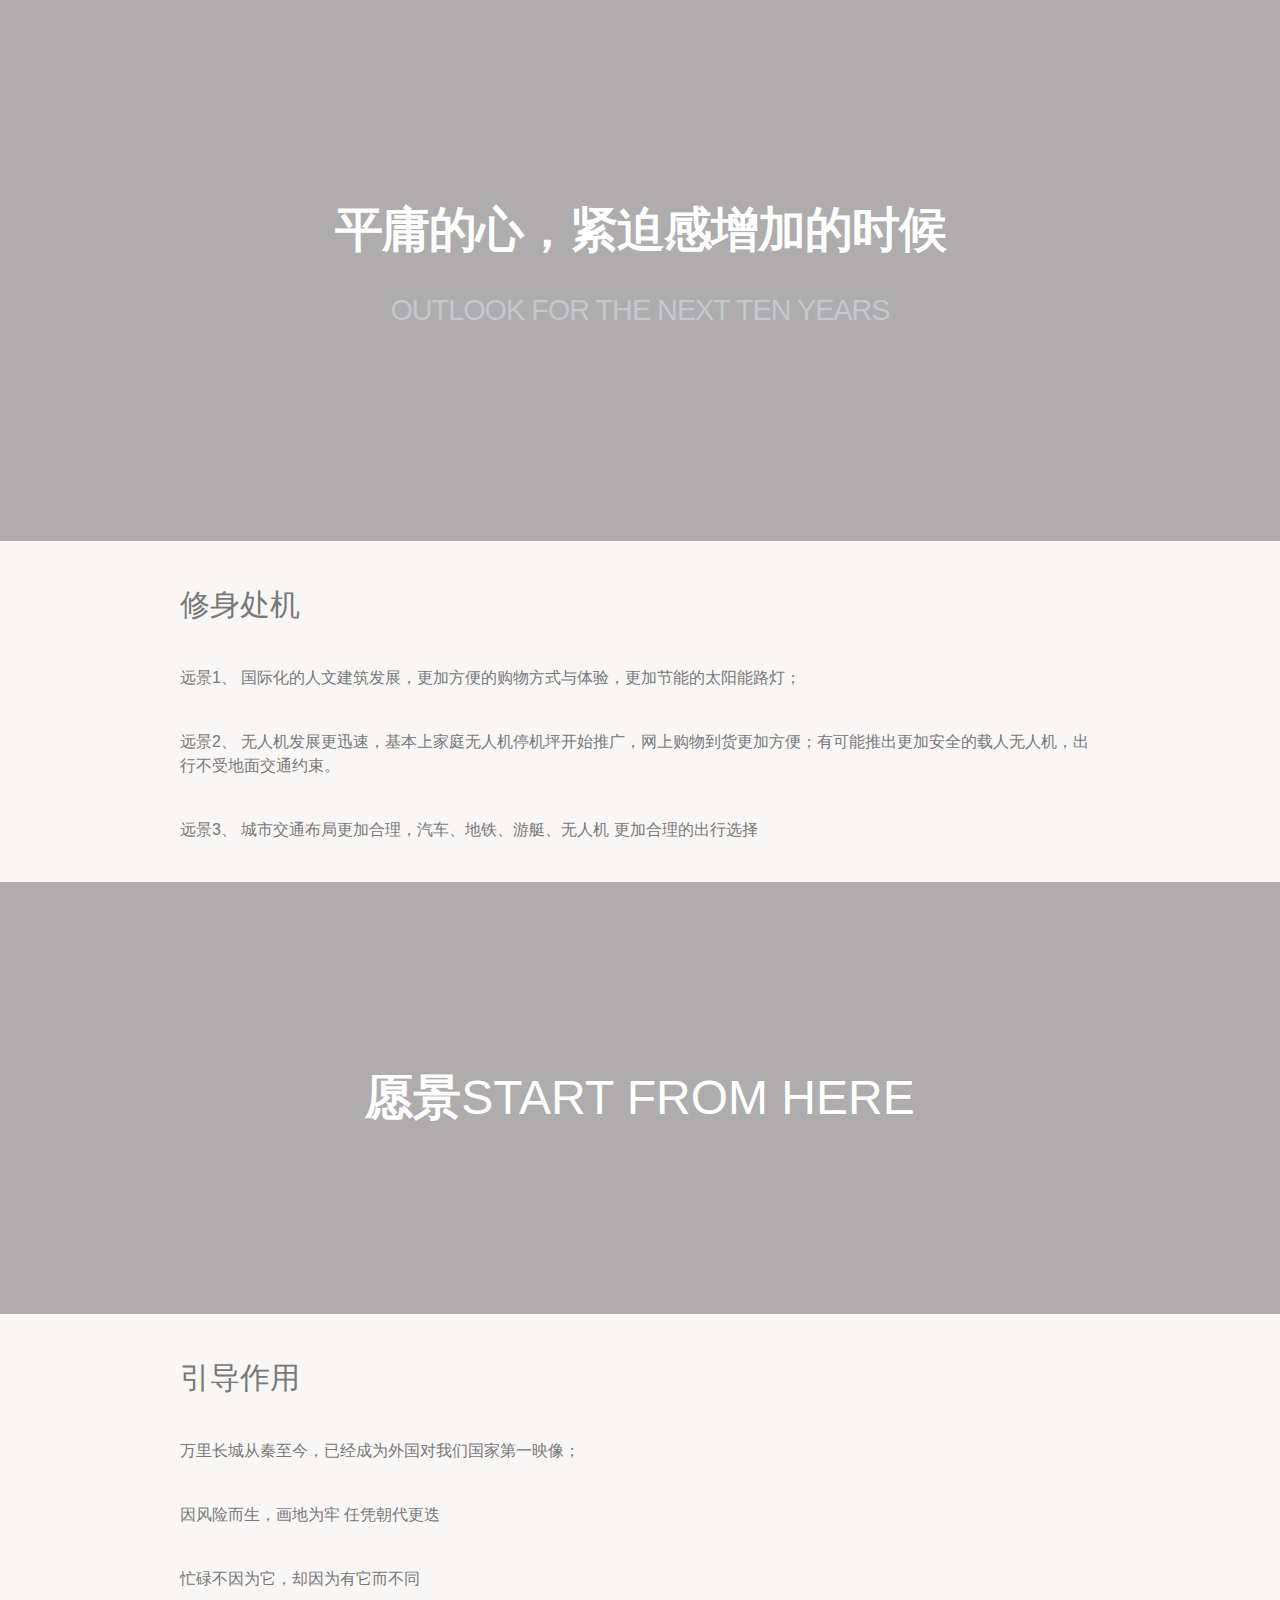
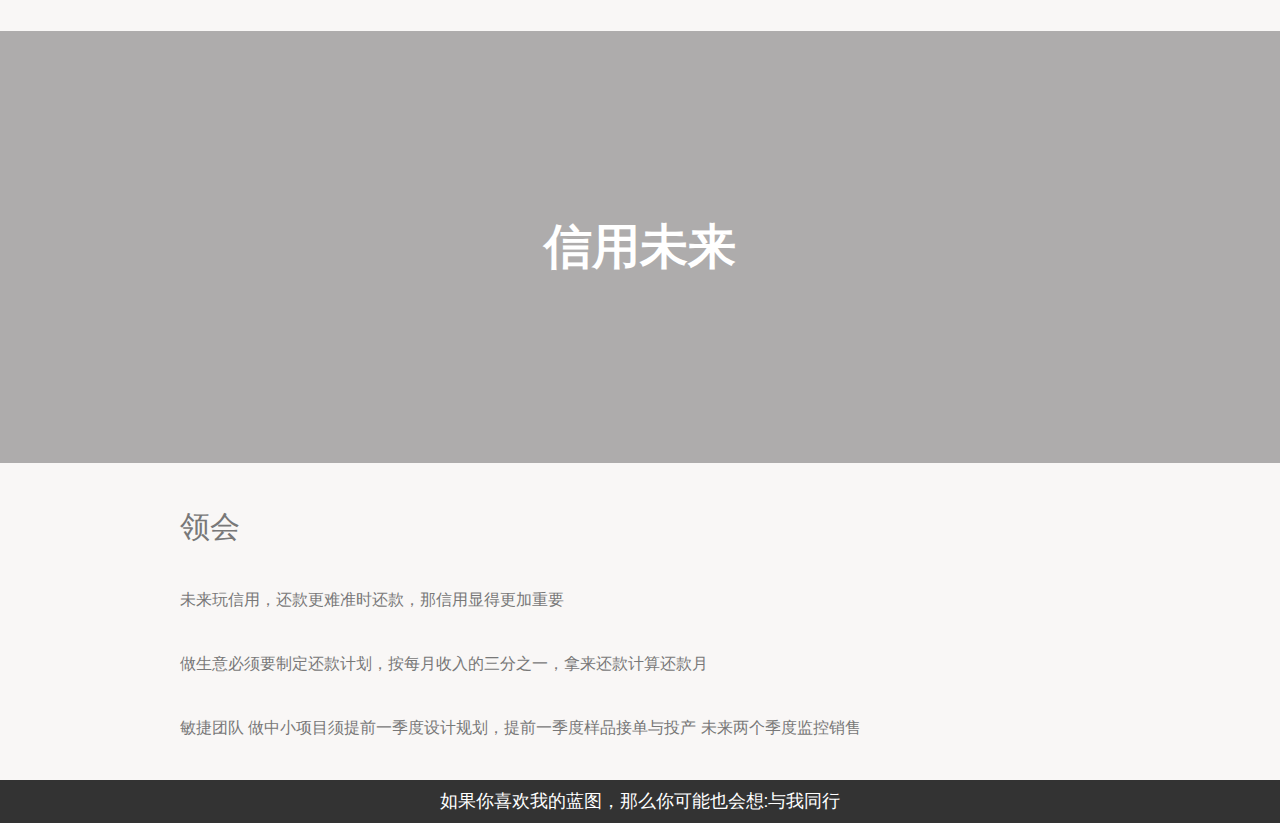
==== commit f908f9cd: "Update index.html" ====
--- a/index.html
+++ b/index.html
@@ -23,7 +23,7 @@
 		<div class="container">
 
 
-			<h2>修身</h2>
+			<h2>修身处机</h2>
 
 			<p>
 				远景1、 国际化的人文建筑发展，更加方便的购物方式与体验，更加节能的太阳能路灯；
